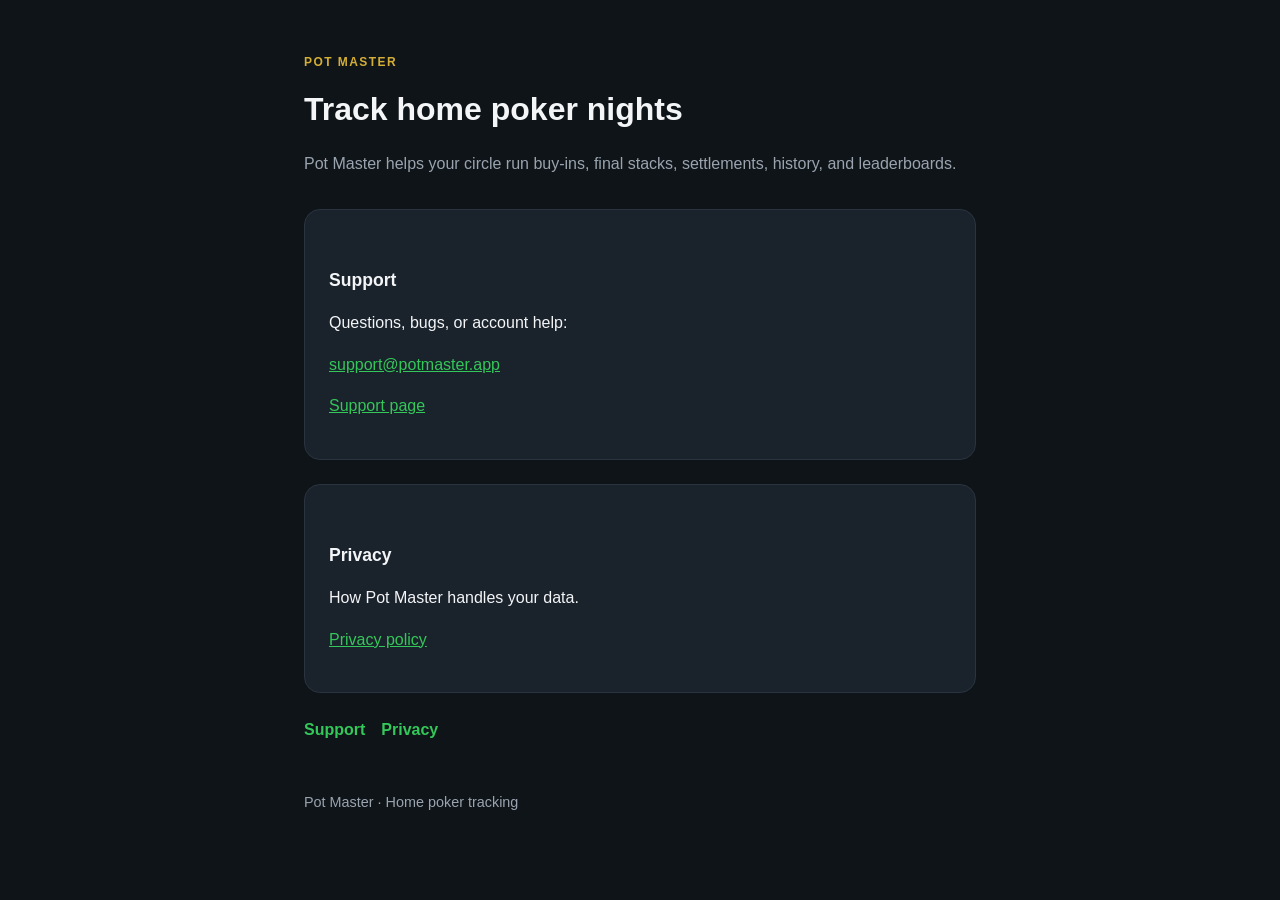
==== web/index.html @ 50cf6949 "Add Pot Master iOS app, Supabase schema, and public web site. Publish privacy and support pages unde" ====
<!DOCTYPE html>
<html lang="en">
  <head>
    <meta charset="utf-8" />
    <meta name="viewport" content="width=device-width, initial-scale=1" />
    <title>Pot Master</title>
    <link rel="stylesheet" href="styles.css" />
  </head>
  <body>
    <main>
      <header>
        <div class="brand">POT MASTER</div>
        <h1>Track home poker nights</h1>
        <p class="lede">
          Pot Master helps your circle run buy-ins, final stacks, settlements, history, and leaderboards.
        </p>
      </header>

      <div class="card">
        <h2>Support</h2>
        <p>Questions, bugs, or account help:</p>
        <p><a href="mailto:support@potmaster.app">support@potmaster.app</a></p>
        <p><a href="support/">Support page</a></p>
      </div>

      <div class="card">
        <h2>Privacy</h2>
        <p>How Pot Master handles your data.</p>
        <p><a href="privacy/">Privacy policy</a></p>
      </div>

      <nav>
        <a href="support/">Support</a>
        <a href="privacy/">Privacy</a>
      </nav>

      <footer>Pot Master · Home poker tracking</footer>
    </main>
  </body>
</html>
---- web/styles.css ----
:root {
  color-scheme: dark;
  --bg: #0f1419;
  --card: #1a222c;
  --text: #f3f5f7;
  --muted: #9aa4af;
  --accent: #34c759;
  --gold: #d4af37;
  --border: #2a3440;
}

* {
  box-sizing: border-box;
}

body {
  margin: 0;
  font-family: -apple-system, BlinkMacSystemFont, "Segoe UI", sans-serif;
  background: var(--bg);
  color: var(--text);
  line-height: 1.6;
}

main {
  max-width: 720px;
  margin: 0 auto;
  padding: 48px 24px 80px;
}

header {
  margin-bottom: 32px;
}

.brand {
  display: inline-block;
  font-size: 0.75rem;
  font-weight: 700;
  letter-spacing: 0.12em;
  color: var(--gold);
  margin-bottom: 12px;
}

h1 {
  margin: 0 0 8px;
  font-size: 2rem;
}

.lede,
.updated {
  color: var(--muted);
}

.card {
  background: var(--card);
  border: 1px solid var(--border);
  border-radius: 16px;
  padding: 24px;
  margin: 24px 0;
}

h2 {
  margin-top: 32px;
  font-size: 1.1rem;
}

ul,
ol {
  padding-left: 1.2rem;
}

a {
  color: var(--accent);
}

nav {
  display: flex;
  gap: 16px;
  flex-wrap: wrap;
  margin-top: 24px;
}

nav a {
  text-decoration: none;
  font-weight: 600;
}

footer {
  margin-top: 48px;
  color: var(--muted);
  font-size: 0.9rem;
}
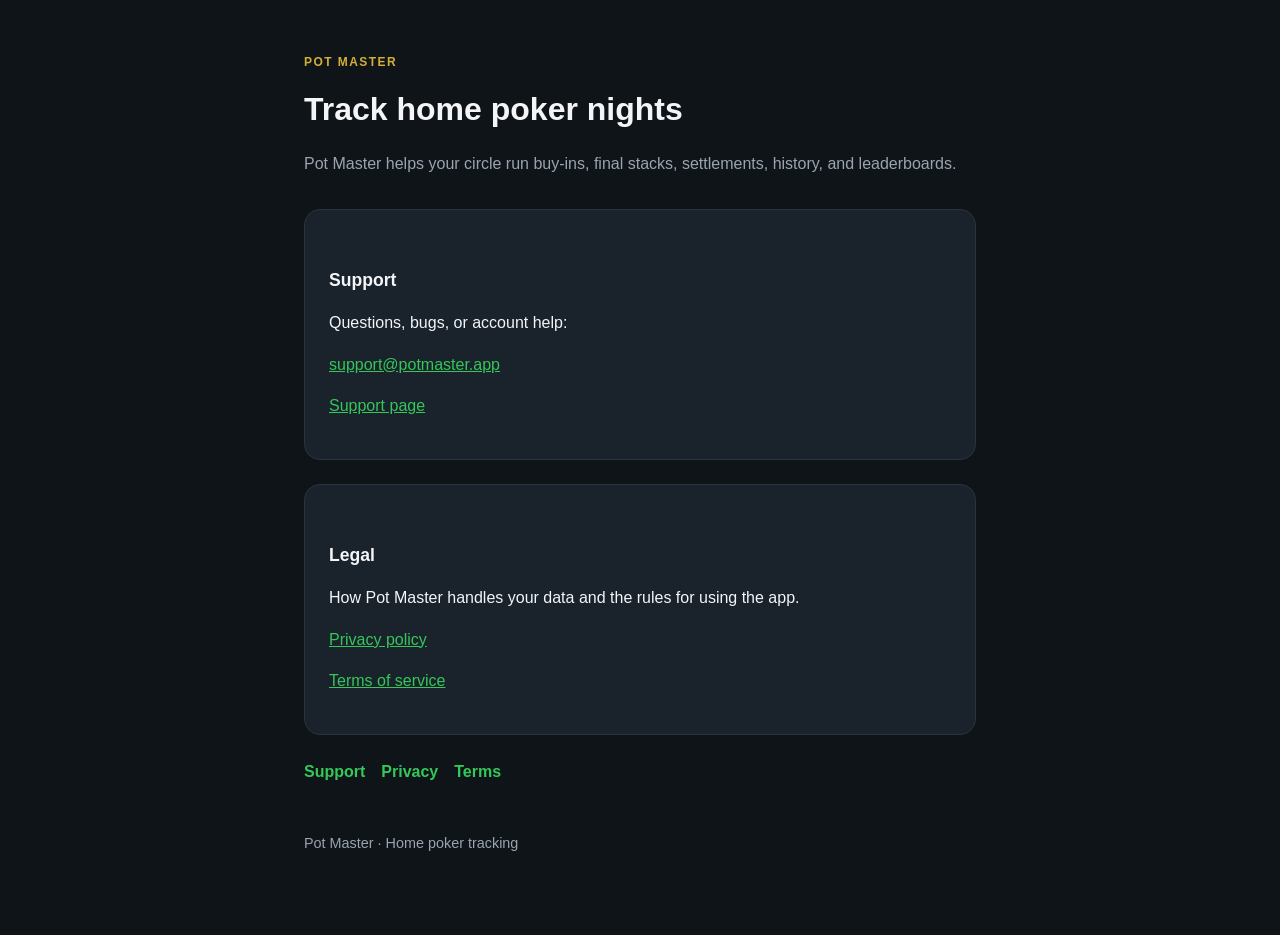
==== commit fe5c5f52: "Add privacy policy and terms of service for App Store launch Expand the privacy policy with third-pa" ====
--- a/web/index.html
+++ b/web/index.html
@@ -24,14 +24,16 @@
       </div>
 
       <div class="card">
-        <h2>Privacy</h2>
-        <p>How Pot Master handles your data.</p>
+        <h2>Legal</h2>
+        <p>How Pot Master handles your data and the rules for using the app.</p>
         <p><a href="privacy/">Privacy policy</a></p>
+        <p><a href="terms/">Terms of service</a></p>
       </div>
 
       <nav>
         <a href="support/">Support</a>
         <a href="privacy/">Privacy</a>
+        <a href="terms/">Terms</a>
       </nav>
 
       <footer>Pot Master · Home poker tracking</footer>
